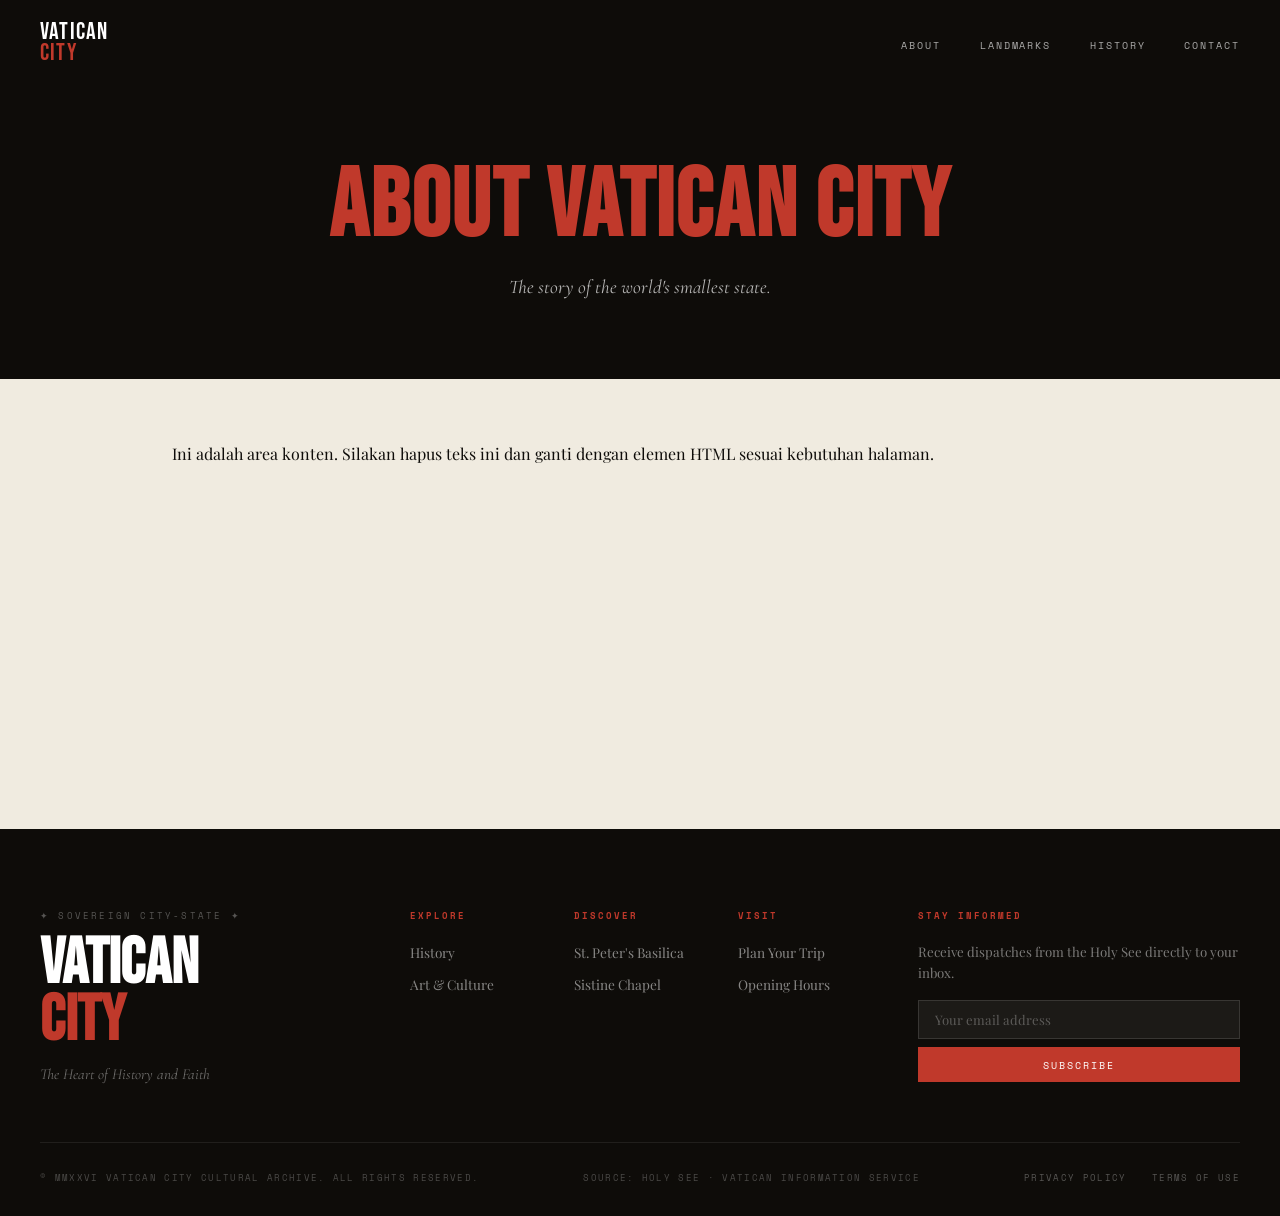
==== TUBES webdas/about.html @ 91aad861 "update navbar + bug fixing" ====
<!DOCTYPE html>
<html lang="en">

<head>
    <meta charset="UTF-8" />
    <meta name="viewport" content="width=device-width, initial-scale=1.0" />
    <title>About — Vatican City</title>
    <link rel="preconnect" href="https://fonts.googleapis.com" />
    <link rel="preconnect" href="https://fonts.gstatic.com" crossorigin />
    <link
        href="https://fonts.googleapis.com/css2?family=Bebas+Neue&family=Playfair+Display:ital,wght@0,400;0,700;1,400&family=Cormorant+Garamond:ital,wght@0,300;0,400;1,300;1,400&family=Space+Mono:wght@400;700&display=swap"
        rel="stylesheet" />
    <link rel="stylesheet" href="style.css" />

    <style>
        /* CSS TAMBAHAN KHUSUS TEMPLATE (Bisa lu pindahin ke style.css nanti) */
        .page-header {
            padding: 150px 2rem 80px;
            background: var(--dark);
            text-align: center;
            color: var(--white);
        }

        .page-header__title {
            font-family: var(--font-display);
            font-size: clamp(3rem, 8vw, 6rem);
            color: var(--red);
            text-transform: uppercase;
            letter-spacing: 0.02em;
        }

        .page-header__subtitle {
            font-family: var(--font-script);
            font-style: italic;
            font-size: 1.2rem;
            color: rgba(255, 255, 255, 0.7);
            margin-top: 10px;
        }

        .page-content {
            max-width: 1000px;
            margin: 0 auto;
            padding: 4rem 2rem;
            min-height: 50vh;
            /* Biar footer nggak naik kalau konten dikit */
        }
    </style>
</head>

<body>

    <nav class="navbar" id="navbar">
        <div class="navbar__inner">
            <a href="index.html" class="navbar__logo">
                <span class="navbar__logo-main">Vatican</span>
                <span class="navbar__logo-sub">City</span>
            </a>

                        <ul class="navbar__links" id="navLinks">
                <li><a href="about.html">About</a></li>
                <li><a href="landmarks.html">Landmarks</a></li>
                <li><a href="history.html">History</a></li>
                <li><a href="contact.html">Contact</a></li>
            </ul>

            <button class="navbar__hamburger" id="hamburger" aria-label="Toggle menu">
                <span></span>
                <span></span>
                <span></span>
            </button>
        </div>
    </nav>

    <header class="page-header">
        <h1 class="page-header__title">About Vatican City</h1>
        <p class="page-header__subtitle">The story of the world's smallest state.</p>
    </header>

    <main class="page-content">

        <p>Ini adalah area konten. Silakan hapus teks ini dan ganti dengan elemen HTML sesuai kebutuhan halaman.</p>

    </main>

    <footer class="footer">
        <div class="footer__top">
            <div class="footer__brand">
                <p class="footer__brand-eyebrow">✦ Sovereign City-State ✦</p>
                <h3 class="footer__brand-name">Vatican<br /><span>City</span></h3>
                <p class="footer__brand-tagline">The Heart of History and Faith</p>
            </div>

            <nav class="footer__nav">
                <div class="footer__nav-col">
                    <h4 class="footer__nav-title">Explore</h4>
                    <ul>
                        <li><a href="history.html">History</a></li>
                        <li><a href="culture.html">Art &amp; Culture</a></li>
                    </ul>
                </div>
                <div class="footer__nav-col">
                    <h4 class="footer__nav-title">Discover</h4>
                    <ul>
                        <li><a href="#">St. Peter's Basilica</a></li>
                        <li><a href="#">Sistine Chapel</a></li>
                    </ul>
                </div>
                <div class="footer__nav-col">
                    <h4 class="footer__nav-title">Visit</h4>
                    <ul>
                        <li><a href="visit.html">Plan Your Trip</a></li>
                        <li><a href="#">Opening Hours</a></li>
                    </ul>
                </div>
            </nav>

            <div class="footer__newsletter">
                <h4 class="footer__nav-title">Stay Informed</h4>
                <p>Receive dispatches from the Holy See directly to your inbox.</p>
                <div class="footer__form">
                    <input type="email" placeholder="Your email address" />
                    <button type="button">Subscribe</button>
                </div>
            </div>
        </div>

        <div class="footer__divider"></div>

        <div class="footer__bottom">
            <p class="footer__copy">© MMXXVI Vatican City Cultural Archive. All rights reserved.</p>
            <p class="footer__source">Source: Holy See · Vatican Information Service</p>
            <div class="footer__links">
                <a href="#">Privacy Policy</a>
                <a href="#">Terms of Use</a>
            </div>
        </div>
    </footer>

    <script src="script.js"></script>
</body>

</html>
---- TUBES webdas/style.css ----
/* ═══════════════════════════════════════════════════
   Vatican City — style.css
   ═══════════════════════════════════════════════════ */

/* ── Reset & Variables ─────────────────────────────── */
*, *::before, *::after { box-sizing: border-box; margin: 0; padding: 0; }

:root {
  --cream:   #f0ebe0;
  --cream-dk: #e5ddd0;
  --dark:    #0e0c09;
  --red:     #c0392b;
  --gold:    #b8860b;
  --white:   #ffffff;
  --gray:    #888880;
  --font-display: 'Bebas Neue', sans-serif;
  --font-serif:   'Playfair Display', serif;
  --font-script:  'Cormorant Garamond', serif;
  --font-mono:    'Space Mono', monospace;
}

html { scroll-behavior: smooth; }

body {
  background: var(--cream);
  color: var(--dark);
  font-family: var(--font-serif);
  overflow-x: hidden;
}

/* ═══════════════════════════════════ NAVBAR ══════════════════════════════════ */

.navbar {
  position: fixed;
  top: 0;
  left: 0;
  right: 0;
  z-index: 100;
  padding: 1.4rem 2rem;
  transition: background 0.4s ease, padding 0.4s ease, backdrop-filter 0.4s;
}

.navbar--scrolled {
  background: rgba(10, 8, 5, 0.85);
  backdrop-filter: blur(12px);
  -webkit-backdrop-filter: blur(12px);
  padding: 0.9rem 2rem;
  border-bottom: 1px solid rgba(255,255,255,0.06);
}

.navbar__inner {
  max-width: 1200px;
  margin: 0 auto;
  display: flex;
  align-items: center;
  justify-content: space-between;
}

/* Logo */
.navbar__logo {
  text-decoration: none;
  display: flex;
  flex-direction: column;
  line-height: 0.85;
}

.navbar__logo-main {
  font-family: var(--font-display);
  font-size: 1.5rem;
  letter-spacing: 0.05em;
  color: var(--white);
  text-transform: uppercase;
  transition: color 0.25s;
}

.navbar__logo-sub {
  font-family: var(--font-display);
  font-size: 1.5rem;
  letter-spacing: 0.05em;
  color: var(--red);
  text-transform: uppercase;
  transition: color 0.25s;
}

.navbar__logo:hover .navbar__logo-main { color: rgba(255,255,255,0.75); }

/* Links */
.navbar__links {
  list-style: none;
  display: flex;
  align-items: center;
  gap: 2.4rem;
}

.navbar__links a {
  font-family: var(--font-mono);
  font-size: 0.62rem;
  letter-spacing: 0.2em;
  text-transform: uppercase;
  color: rgba(255,255,255,0.65);
  text-decoration: none;
  position: relative;
  transition: color 0.25s;
}

.navbar__links a::after {
  content: '';
  position: absolute;
  bottom: -3px;
  left: 0;
  width: 0;
  height: 1px;
  background: var(--red);
  transition: width 0.3s ease;
}

.navbar__links a:hover { color: var(--white); }
.navbar__links a:hover::after { width: 100%; }

/* Hamburger */
.navbar__hamburger {
  display: none;
  flex-direction: column;
  gap: 5px;
  background: none;
  border: none;
  cursor: pointer;
  padding: 4px;
}

.navbar__hamburger span {
  display: block;
  width: 24px;
  height: 2px;
  background: var(--white);
  transition: transform 0.3s ease, opacity 0.3s ease;
}

.navbar__hamburger--open span:nth-child(1) {
  transform: translateY(7px) rotate(45deg);
}
.navbar__hamburger--open span:nth-child(2) {
  opacity: 0;
}
.navbar__hamburger--open span:nth-child(3) {
  transform: translateY(-7px) rotate(-45deg);
}

/* ── Mobile overlay nav (body-level, bypasses backdrop-filter stacking context) */
#mobileNav {
  display: none;
  position: fixed;
  inset: 0;
  z-index: 9999;
  background: rgba(10, 8, 5, 0.97);
  flex-direction: column;
  justify-content: center;
  align-items: center;
  gap: 2.5rem;
  margin: 0;
  padding: 0;
}

#mobileNav.mobile-nav--open {
  display: flex;
}

#mobileNav ul {
  list-style: none;
  display: flex;
  flex-direction: column;
  align-items: center;
  gap: 2.5rem;
  padding: 0;
  margin: 0;
}

#mobileNav li { list-style: none; }

#mobileNav a {
  font-family: var(--font-mono);
  font-size: 1rem;
  letter-spacing: 0.25em;
  text-transform: uppercase;
  color: rgba(255,255,255,0.75);
  text-decoration: none;
  transition: color 0.25s;
}

#mobileNav a:hover { color: var(--white); }

/* Close button inside the overlay — lives in same stacking context as overlay */
.mobile-nav__close {
  position: absolute;
  top: 1.4rem;
  right: 1.6rem;
  width: 40px;
  height: 40px;
  background: none;
  border: none;
  cursor: pointer;
  display: flex;
  flex-direction: column;
  justify-content: center;
  align-items: center;
  gap: 0;
  padding: 4px;
}

.mobile-nav__close span {
  display: block;
  width: 24px;
  height: 2px;
  background: var(--white);
  position: absolute;
}

.mobile-nav__close span:nth-child(1) {
  transform: rotate(45deg);
}

.mobile-nav__close span:nth-child(2) {
  transform: rotate(-45deg);
}

.mobile-nav__close:hover span {
  background: var(--red);
}

/* ── Mobile navbar ──────────────────────────── */
@media (max-width: 700px) {
  .navbar__hamburger {
    display: flex;
  }

  /* Hide the original <ul> on mobile — overlay handles it */
  .navbar__links {
    display: none !important;
  }
}

/* ═══════════════════════════════════ HERO ═══════════════════════════════════ */


.hero {
  position: relative;
  height: 100svh;
  min-height: 700px;
  display: flex;
  flex-direction: column;
  align-items: center;
  justify-content: center;
  overflow: hidden;
  padding-top: 80px; /* offset for fixed navbar */
  padding-bottom: 5rem; /* breathing room so CTA doesn't crowd Quick Facts */
}

.hero__bg {
  position: absolute;
  inset: 0;
  z-index: 0;
}

.hero__photo {
  width: 100%;
  height: 100%;
  object-fit: cover;
  object-position: center top;
  filter: sepia(20%) brightness(0.55) contrast(1.1);
}

.hero__overlay {
  position: absolute;
  inset: 0;
  background: linear-gradient(
    to bottom,
    rgba(10,8,5,0.35) 0%,
    rgba(10,8,5,0.1) 40%,
    rgba(10,8,5,0.4) 80%,
    rgba(10,8,5,0.9) 100%
  );
}

/* Centre inset image */
.hero__inset {
  position: absolute;
  top: 50%;
  left: 50%;
  transform: translate(-50%, -50%);
  z-index: 2;
  display: flex;
  flex-direction: column;
  align-items: center;
  gap: 6px;
}

.hero__inset img {
  width: clamp(100px, 13vw, 200px);
  aspect-ratio: 3/4;
  object-fit: cover;
  border-radius: 4px;
  box-shadow: 0 0 60px rgba(0,0,0,0.6);
}

.hero__inset-caption {
  font-family: var(--font-mono);
  font-size: 0.6rem;
  letter-spacing: 0.15em;
  color: rgba(255,255,255,0.5);
  text-transform: uppercase;
}

/* Content */
.hero__content {
  position: relative;
  z-index: 3;
  display: flex;
  flex-direction: column;
  align-items: center;
  text-align: center;
  width: 100%;
  padding: 0 1rem;
}

.hero__eyebrow {
  font-family: var(--font-mono);
  font-size: clamp(0.45rem, 1vw, 0.65rem);
  letter-spacing: 0.2em;
  color: rgba(255,255,255,0.55);
  text-transform: uppercase;
  margin-bottom: 0.4rem;
}

.hero__title {
  display: flex;
  flex-direction: column;
  align-items: center;
  line-height: 0.88;
  color: var(--red);
  font-family: var(--font-display);
  text-transform: uppercase;
  pointer-events: none;
}

.hero__title-top {
  font-size: clamp(3.5rem, 13vw, 10rem);
  letter-spacing: -0.01em;
  position: relative;
  z-index: 5;
  animation: fadeDown 0.9s ease both;
}

.hero__title-bottom {
  font-size: clamp(3.5rem, 13vw, 10rem);
  letter-spacing: -0.01em;
  position: relative;
  z-index: 1;
  /* gap to leave room for inset image in between */
  margin-top: clamp(6rem, 16vw, 13rem);
  animation: fadeUp 0.9s 0.15s ease both;
}

.hero__subtitle {
  font-family: var(--font-script);
  font-style: italic;
  font-size: clamp(0.95rem, 2.2vw, 1.6rem);
  color: var(--white);
  margin-top: 0.6rem;
  animation: fadeIn 1s 0.4s ease both;
}

.hero__anno {
  font-family: var(--font-mono);
  font-size: 0.55rem;
  letter-spacing: 0.25em;
  color: rgba(255,255,255,0.4);
  text-transform: uppercase;
  margin-top: 0.3rem;
  animation: fadeIn 1s 0.55s ease both;
}

.hero__cta {
  display: inline-block;
  margin-top: 1rem;
  padding: 0.6rem 2rem;
  border: 1.5px solid var(--white);
  color: var(--white);
  font-family: var(--font-mono);
  font-size: 0.6rem;
  letter-spacing: 0.25em;
  text-transform: uppercase;
  text-decoration: none;
  transition: background 0.3s, color 0.3s;
  animation: fadeIn 1s 0.7s ease both;
}

.hero__cta:hover {
  background: var(--white);
  color: var(--dark);
}

.hero__scroll-hint {
  position: absolute;
  bottom: 1.2rem;
  left: 50%;
  transform: translateX(-50%);
  z-index: 4;
  font-family: var(--font-mono);
  font-size: 0.5rem;
  letter-spacing: 0.3em;
  color: rgba(255,255,255,0.35);
  text-transform: uppercase;
  animation: pulse 2s infinite;
}

/* ═══════════════════════════════════ QUICK FACTS ══════════════════════════════ */

.facts {
  background: var(--cream);
  padding: 5rem 0 3rem;
}

.facts__inner {
  max-width: 1200px;
  margin: 0 auto;
  padding: 0 2rem;
  display: grid;
  grid-template-columns: 1fr 1fr;
  gap: 2rem;
  align-items: start;
  margin-bottom: 3.5rem;
}

.facts__eyebrow-row {
  display: flex;
  align-items: center;
  gap: 0.8rem;
  margin-bottom: 1rem;
}

.facts__line {
  display: block;
  width: 2.5rem;
  height: 2px;
  background: var(--red);
}

.facts__eyebrow {
  font-family: var(--font-mono);
  font-size: 0.6rem;
  letter-spacing: 0.2em;
  text-transform: uppercase;
  color: var(--red);
}

.facts__heading {
  font-family: var(--font-display);
  font-size: clamp(4rem, 9vw, 7rem);
  line-height: 0.92;
  text-transform: uppercase;
  color: var(--dark);
  letter-spacing: -0.01em;
}

.facts__heading-red {
  color: var(--red);
  font-family: var(--font-display);
  font-style: italic;
}

.facts__blurb {
  padding-top: 2rem;
  border-left: 1px solid var(--cream-dk);
  padding-left: 2rem;
}

.facts__quote {
  font-family: var(--font-script);
  font-style: italic;
  font-size: clamp(0.95rem, 1.6vw, 1.15rem);
  line-height: 1.7;
  color: #444;
  margin-bottom: 1rem;
}

.facts__est {
  font-family: var(--font-mono);
  font-size: 0.6rem;
  letter-spacing: 0.2em;
  text-transform: uppercase;
  color: var(--gray);
}

/* ── Arch Cards ──────────────────────────────────────── */

.cards {
  display: grid;
  grid-template-columns: repeat(4, 1fr);
  gap: 1.2rem;
  max-width: 1200px;
  margin: 0 auto;
  padding: 0 2rem;
}

.card {
  display: flex;
  flex-direction: column;
  background: var(--dark);
  border-radius: 120px 120px 8px 8px;
  overflow: hidden;
  cursor: pointer;
  transition: transform 0.35s ease, box-shadow 0.35s ease;
  box-shadow: 0 8px 40px rgba(0,0,0,0.18);
}

.card:hover {
  transform: translateY(-6px);
  box-shadow: 0 20px 60px rgba(0,0,0,0.28);
}

.card__arch {
  position: relative;
  aspect-ratio: 3/4;
  overflow: hidden;
  border-radius: 120px 120px 0 0;
}

.card__arch img {
  width: 100%;
  height: 100%;
  object-fit: cover;
  filter: brightness(0.65) saturate(0.9);
  transition: filter 0.4s, transform 0.4s;
}

.card:hover .card__arch img {
  filter: brightness(0.75) saturate(1.1);
  transform: scale(1.04);
}

.card__img-overlay {
  position: absolute;
  inset: 0;
  background: linear-gradient(
    to bottom,
    transparent 35%,
    rgba(0,0,0,0.6) 100%
  );
}

.card__stat {
  position: absolute;
  top: 50%;
  left: 50%;
  transform: translate(-50%, -50%);
  font-family: var(--font-display);
  font-size: clamp(2.2rem, 4vw, 3.2rem);
  color: var(--accent, #c0392b);
  text-align: center;
  line-height: 1.1;
  text-shadow: 0 2px 20px rgba(0,0,0,0.5);
  pointer-events: none;
}

.card__stat--script {
  font-family: var(--font-script);
  font-style: italic;
  font-size: clamp(2rem, 3.5vw, 3rem);
}

.card__stat--purple { color: #7b68ee; }

.card__unit {
  display: block;
  font-family: var(--font-script);
  font-style: italic;
  font-size: 0.55em;
  color: rgba(255,255,255,0.65);
}

.card__body {
  padding: 1rem 1.2rem 0.6rem;
  flex: 1;
}

.card__desc {
  font-family: var(--font-serif);
  font-size: 0.72rem;
  line-height: 1.65;
  color: rgba(255,255,255,0.6);
  text-align: center;
}

.card__foot {
  display: flex;
  align-items: center;
  justify-content: space-between;
  padding: 0.8rem 1.2rem;
  border-top: 1px solid rgba(255,255,255,0.06);
}

.card__label {
  font-family: var(--font-mono);
  font-size: 0.6rem;
  letter-spacing: 0.2em;
  text-transform: uppercase;
  color: rgba(255,255,255,0.55);
}

.card__diamond {
  color: var(--accent, #c0392b);
  font-size: 0.7rem;
}

/* source line */
.facts__source {
  text-align: center;
  margin-top: 2.5rem;
  font-family: var(--font-mono);
  font-size: 0.55rem;
  letter-spacing: 0.2em;
  text-transform: uppercase;
  color: var(--gray);
  opacity: 0.6;
  padding-bottom: 1rem;
}

/* ═══════════════════════════════════ FOOTER ═══════════════════════════════════ */

.footer {
  background: var(--dark);
  color: rgba(255,255,255,0.7);
  padding: 5rem 2rem 2rem;
  font-family: var(--font-serif);
}

.footer__top {
  max-width: 1200px;
  margin: 0 auto;
  display: grid;
  grid-template-columns: 1.4fr 2fr 1.4fr;
  gap: 3rem;
  align-items: start;
  padding-bottom: 3.5rem;
}

/* Brand column */
.footer__brand-eyebrow {
  font-family: var(--font-mono);
  font-size: 0.55rem;
  letter-spacing: 0.25em;
  color: rgba(255,255,255,0.3);
  margin-bottom: 0.8rem;
  text-transform: uppercase;
}

.footer__brand-name {
  font-family: var(--font-display);
  font-size: clamp(2.8rem, 5vw, 4.5rem);
  line-height: 0.9;
  color: var(--white);
  text-transform: uppercase;
  margin-bottom: 0.8rem;
}

.footer__brand-name span {
  color: var(--red);
}

.footer__brand-tagline {
  font-family: var(--font-script);
  font-style: italic;
  font-size: 0.95rem;
  color: rgba(255,255,255,0.4);
  line-height: 1.5;
}

/* Nav columns */
.footer__nav {
  display: grid;
  grid-template-columns: repeat(3, 1fr);
  gap: 2rem;
}

.footer__nav-title {
  font-family: var(--font-mono);
  font-size: 0.58rem;
  letter-spacing: 0.22em;
  text-transform: uppercase;
  color: var(--red);
  margin-bottom: 1.2rem;
}

.footer__nav ul {
  list-style: none;
  display: flex;
  flex-direction: column;
  gap: 0.65rem;
}

.footer__nav a {
  color: rgba(255,255,255,0.5);
  text-decoration: none;
  font-size: 0.85rem;
  font-family: var(--font-serif);
  transition: color 0.25s;
}

.footer__nav a:hover { color: var(--white); }

/* Newsletter */
.footer__newsletter p {
  font-size: 0.83rem;
  line-height: 1.6;
  color: rgba(255,255,255,0.45);
  margin-bottom: 1rem;
}

.footer__form {
  display: flex;
  flex-direction: column;
  gap: 0.5rem;
}

.footer__form input {
  background: rgba(255,255,255,0.06);
  border: 1px solid rgba(255,255,255,0.12);
  color: var(--white);
  padding: 0.65rem 1rem;
  font-family: var(--font-serif);
  font-size: 0.82rem;
  outline: none;
  transition: border-color 0.25s;
}

.footer__form input::placeholder { color: rgba(255,255,255,0.28); }
.footer__form input:focus { border-color: rgba(255,255,255,0.4); }

.footer__form button {
  background: var(--red);
  border: none;
  color: var(--white);
  padding: 0.65rem 1rem;
  font-family: var(--font-mono);
  font-size: 0.6rem;
  letter-spacing: 0.2em;
  text-transform: uppercase;
  cursor: pointer;
  transition: background 0.25s;
}

.footer__form button:hover { background: #a93226; }

/* Divider */
.footer__divider {
  max-width: 1200px;
  margin: 0 auto 1.8rem;
  height: 1px;
  background: rgba(255,255,255,0.08);
}

/* Bottom bar */
.footer__bottom {
  max-width: 1200px;
  margin: 0 auto;
  display: flex;
  align-items: center;
  justify-content: space-between;
  flex-wrap: wrap;
  gap: 0.8rem;
}

.footer__copy,
.footer__source {
  font-family: var(--font-mono);
  font-size: 0.55rem;
  letter-spacing: 0.15em;
  text-transform: uppercase;
  color: rgba(255,255,255,0.25);
}

.footer__links {
  display: flex;
  gap: 1.6rem;
}

.footer__links a {
  font-family: var(--font-mono);
  font-size: 0.55rem;
  letter-spacing: 0.15em;
  text-transform: uppercase;
  color: rgba(255,255,255,0.3);
  text-decoration: none;
  transition: color 0.25s;
}

.footer__links a:hover { color: rgba(255,255,255,0.7); }

/* ═══════════════════════════════════ ANIMATIONS ════════════════════════════ */

@keyframes fadeDown {
  from { opacity: 0; transform: translateY(-20px); }
  to   { opacity: 1; transform: translateY(0); }
}

@keyframes fadeUp {
  from { opacity: 0; transform: translateY(20px); }
  to   { opacity: 1; transform: translateY(0); }
}

@keyframes fadeIn {
  from { opacity: 0; }
  to   { opacity: 1; }
}

@keyframes pulse {
  0%, 100% { opacity: 0.35; }
  50%       { opacity: 0.7; }
}

/* ═══════════════════════════════════ RESPONSIVE ════════════════════════════ */

/* Mobile first — base styles above are already mobile friendly.
   The grid changes kick in at wider viewports. */

@media (max-width: 900px) {
  .cards {
    grid-template-columns: repeat(2, 1fr);
  }

  .facts__inner {
    grid-template-columns: 1fr;
  }

  .facts__blurb {
    border-left: none;
    border-top: 1px solid var(--cream-dk);
    padding-left: 0;
    padding-top: 1.5rem;
  }

  .footer__top {
    grid-template-columns: 1fr 1fr;
    gap: 2rem;
  }

  .footer__brand {
    grid-column: 1 / -1;
  }

  .footer__newsletter {
    grid-column: 1 / -1;
  }
}

@media (max-width: 600px) {
  .cards {
    grid-template-columns: 1fr;
    padding: 0 1.2rem;
  }

  .hero {
    min-height: 100svh;
    padding-top: 70px;
    padding-bottom: 3.5rem;
    justify-content: flex-end;
  }

  .hero__inset img {
    width: 38vw;
  }

  .hero__title-bottom {
    margin-top: clamp(4.5rem, 12vw, 9rem);
  }

  .footer__top {
    grid-template-columns: 1fr;
  }

  .footer__nav {
    grid-template-columns: 1fr 1fr;
  }

  .footer__bottom {
    flex-direction: column;
    text-align: center;
    align-items: center;
  }
}
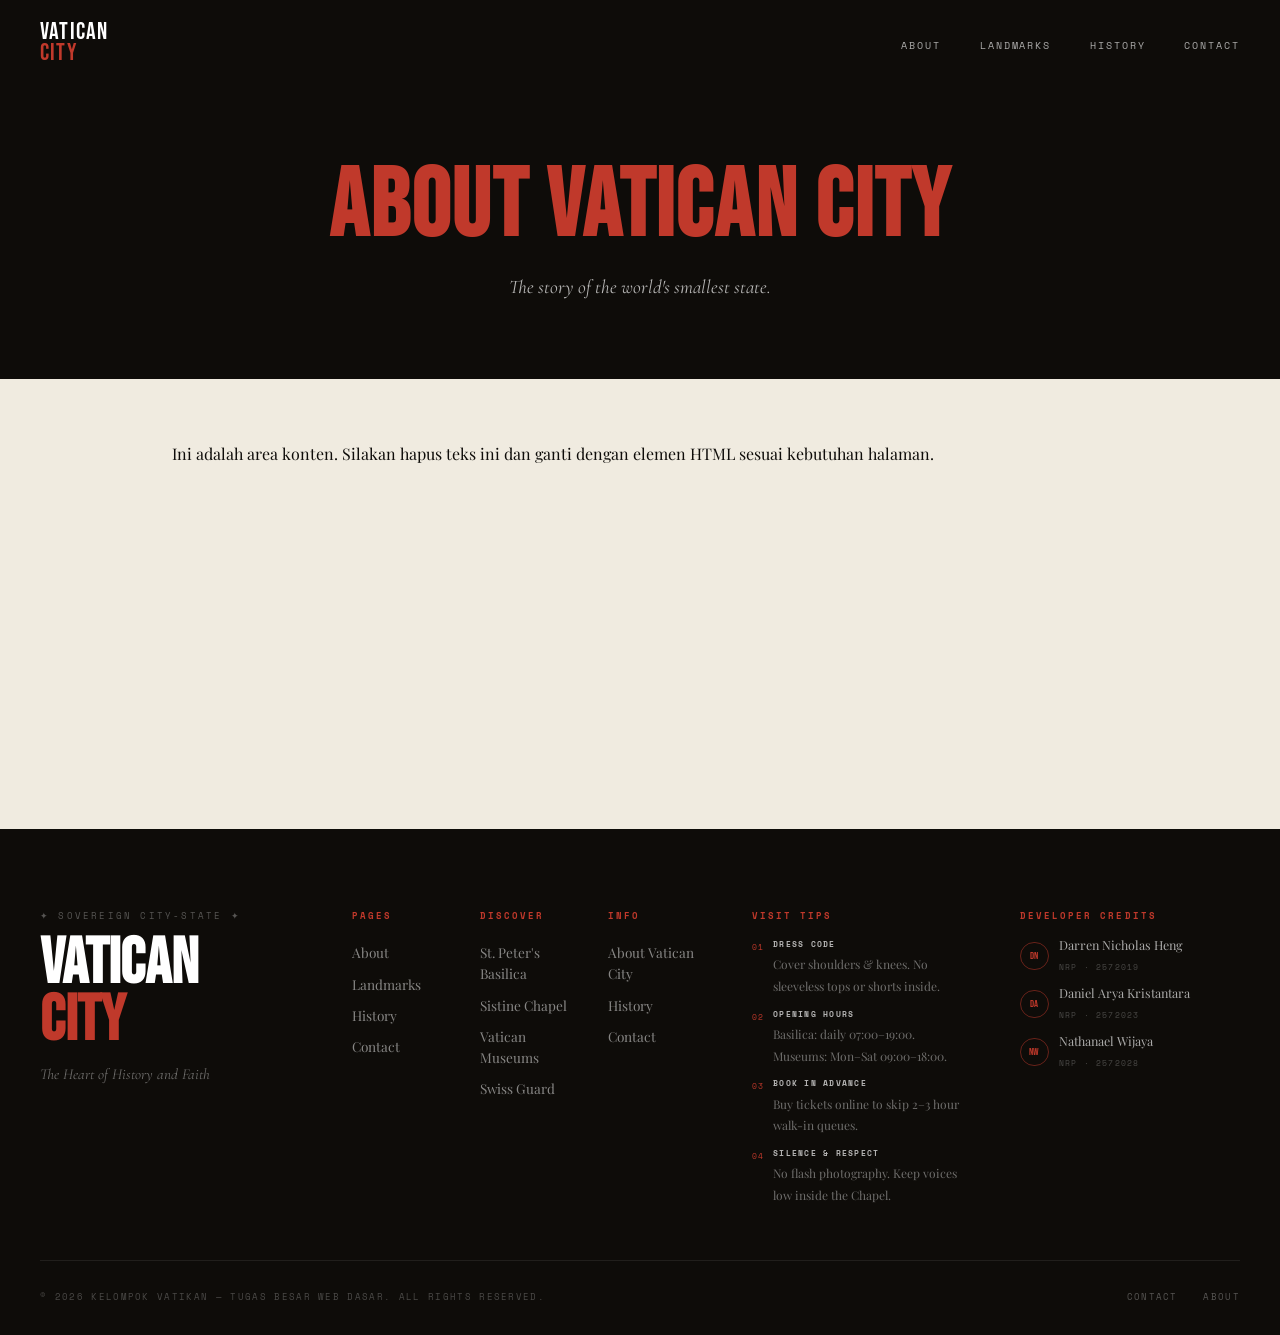
==== commit d5fd6712: "footer updated" ====
--- a/TUBES webdas/about.html
+++ b/TUBES webdas/about.html
@@ -2,141 +2,205 @@
 <html lang="en">
 
 <head>
-    <meta charset="UTF-8" />
-    <meta name="viewport" content="width=device-width, initial-scale=1.0" />
-    <title>About — Vatican City</title>
-    <link rel="preconnect" href="https://fonts.googleapis.com" />
-    <link rel="preconnect" href="https://fonts.gstatic.com" crossorigin />
-    <link
-        href="https://fonts.googleapis.com/css2?family=Bebas+Neue&family=Playfair+Display:ital,wght@0,400;0,700;1,400&family=Cormorant+Garamond:ital,wght@0,300;0,400;1,300;1,400&family=Space+Mono:wght@400;700&display=swap"
-        rel="stylesheet" />
-    <link rel="stylesheet" href="style.css" />
-
-    <style>
-        /* CSS TAMBAHAN KHUSUS TEMPLATE (Bisa lu pindahin ke style.css nanti) */
-        .page-header {
-            padding: 150px 2rem 80px;
-            background: var(--dark);
-            text-align: center;
-            color: var(--white);
-        }
-
-        .page-header__title {
-            font-family: var(--font-display);
-            font-size: clamp(3rem, 8vw, 6rem);
-            color: var(--red);
-            text-transform: uppercase;
-            letter-spacing: 0.02em;
-        }
-
-        .page-header__subtitle {
-            font-family: var(--font-script);
-            font-style: italic;
-            font-size: 1.2rem;
-            color: rgba(255, 255, 255, 0.7);
-            margin-top: 10px;
-        }
-
-        .page-content {
-            max-width: 1000px;
-            margin: 0 auto;
-            padding: 4rem 2rem;
-            min-height: 50vh;
-            /* Biar footer nggak naik kalau konten dikit */
-        }
-    </style>
+  <meta charset="UTF-8" />
+  <meta name="viewport" content="width=device-width, initial-scale=1.0" />
+  <title>About — Vatican City</title>
+  <link rel="preconnect" href="https://fonts.googleapis.com" />
+  <link rel="preconnect" href="https://fonts.gstatic.com" crossorigin />
+  <link
+    href="https://fonts.googleapis.com/css2?family=Bebas+Neue&family=Playfair+Display:ital,wght@0,400;0,700;1,400&family=Cormorant+Garamond:ital,wght@0,300;0,400;1,300;1,400&family=Space+Mono:wght@400;700&display=swap"
+    rel="stylesheet" />
+  <link rel="stylesheet" href="style.css" />
+
+  <style>
+    /* CSS TAMBAHAN KHUSUS TEMPLATE (Bisa lu pindahin ke style.css nanti) */
+    .page-header {
+      padding: 150px 2rem 80px;
+      background: var(--dark);
+      text-align: center;
+      color: var(--white);
+    }
+
+    .page-header__title {
+      font-family: var(--font-display);
+      font-size: clamp(3rem, 8vw, 6rem);
+      color: var(--red);
+      text-transform: uppercase;
+      letter-spacing: 0.02em;
+    }
+
+    .page-header__subtitle {
+      font-family: var(--font-script);
+      font-style: italic;
+      font-size: 1.2rem;
+      color: rgba(255, 255, 255, 0.7);
+      margin-top: 10px;
+    }
+
+    .page-content {
+      max-width: 1000px;
+      margin: 0 auto;
+      padding: 4rem 2rem;
+      min-height: 50vh;
+      /* Biar footer nggak naik kalau konten dikit */
+    }
+  </style>
 </head>
 
 <body>
 
-    <nav class="navbar" id="navbar">
-        <div class="navbar__inner">
-            <a href="index.html" class="navbar__logo">
-                <span class="navbar__logo-main">Vatican</span>
-                <span class="navbar__logo-sub">City</span>
-            </a>
-
-                        <ul class="navbar__links" id="navLinks">
-                <li><a href="about.html">About</a></li>
-                <li><a href="landmarks.html">Landmarks</a></li>
-                <li><a href="history.html">History</a></li>
-                <li><a href="contact.html">Contact</a></li>
-            </ul>
-
-            <button class="navbar__hamburger" id="hamburger" aria-label="Toggle menu">
-                <span></span>
-                <span></span>
-                <span></span>
-            </button>
-        </div>
-    </nav>
-
-    <header class="page-header">
-        <h1 class="page-header__title">About Vatican City</h1>
-        <p class="page-header__subtitle">The story of the world's smallest state.</p>
-    </header>
-
-    <main class="page-content">
-
-        <p>Ini adalah area konten. Silakan hapus teks ini dan ganti dengan elemen HTML sesuai kebutuhan halaman.</p>
-
-    </main>
-
-    <footer class="footer">
-        <div class="footer__top">
-            <div class="footer__brand">
-                <p class="footer__brand-eyebrow">✦ Sovereign City-State ✦</p>
-                <h3 class="footer__brand-name">Vatican<br /><span>City</span></h3>
-                <p class="footer__brand-tagline">The Heart of History and Faith</p>
-            </div>
-
-            <nav class="footer__nav">
-                <div class="footer__nav-col">
-                    <h4 class="footer__nav-title">Explore</h4>
-                    <ul>
-                        <li><a href="history.html">History</a></li>
-                        <li><a href="culture.html">Art &amp; Culture</a></li>
-                    </ul>
-                </div>
-                <div class="footer__nav-col">
-                    <h4 class="footer__nav-title">Discover</h4>
-                    <ul>
-                        <li><a href="#">St. Peter's Basilica</a></li>
-                        <li><a href="#">Sistine Chapel</a></li>
-                    </ul>
-                </div>
-                <div class="footer__nav-col">
-                    <h4 class="footer__nav-title">Visit</h4>
-                    <ul>
-                        <li><a href="visit.html">Plan Your Trip</a></li>
-                        <li><a href="#">Opening Hours</a></li>
-                    </ul>
-                </div>
-            </nav>
-
-            <div class="footer__newsletter">
-                <h4 class="footer__nav-title">Stay Informed</h4>
-                <p>Receive dispatches from the Holy See directly to your inbox.</p>
-                <div class="footer__form">
-                    <input type="email" placeholder="Your email address" />
-                    <button type="button">Subscribe</button>
-                </div>
-            </div>
-        </div>
-
-        <div class="footer__divider"></div>
-
-        <div class="footer__bottom">
-            <p class="footer__copy">© MMXXVI Vatican City Cultural Archive. All rights reserved.</p>
-            <p class="footer__source">Source: Holy See · Vatican Information Service</p>
-            <div class="footer__links">
-                <a href="#">Privacy Policy</a>
-                <a href="#">Terms of Use</a>
-            </div>
-        </div>
-    </footer>
-
-    <script src="script.js"></script>
+  <nav class="navbar" id="navbar">
+    <div class="navbar__inner">
+      <a href="index.html" class="navbar__logo">
+        <span class="navbar__logo-main">Vatican</span>
+        <span class="navbar__logo-sub">City</span>
+      </a>
+
+      <ul class="navbar__links" id="navLinks">
+        <li><a href="about.html">About</a></li>
+        <li><a href="landmarks.html">Landmarks</a></li>
+        <li><a href="history.html">History</a></li>
+        <li><a href="contact.html">Contact</a></li>
+      </ul>
+
+      <button class="navbar__hamburger" id="hamburger" aria-label="Toggle menu">
+        <span></span>
+        <span></span>
+        <span></span>
+      </button>
+    </div>
+  </nav>
+
+  <header class="page-header">
+    <h1 class="page-header__title">About Vatican City</h1>
+    <p class="page-header__subtitle">The story of the world's smallest state.</p>
+  </header>
+
+  <main class="page-content">
+
+    <p>Ini adalah area konten. Silakan hapus teks ini dan ganti dengan elemen HTML sesuai kebutuhan halaman.</p>
+
+  </main>
+
+
+  <!-- ═══════════════════════════════════ FOOTER ═══════════════════════════════ -->
+  <footer class="footer">
+    <div class="footer__top">
+
+      <!-- Brand -->
+      <div class="footer__brand">
+        <p class="footer__brand-eyebrow">✦ Sovereign City-State ✦</p>
+        <h3 class="footer__brand-name">Vatican<br /><span>City</span></h3>
+        <p class="footer__brand-tagline">The Heart of History and Faith</p>
+      </div>
+
+      <!-- Nav -->
+      <nav class="footer__nav">
+        <div class="footer__nav-col">
+          <h4 class="footer__nav-title">Pages</h4>
+          <ul>
+            <li><a href="about.html">About</a></li>
+            <li><a href="landmarks.html">Landmarks</a></li>
+            <li><a href="history.html">History</a></li>
+            <li><a href="contact.html">Contact</a></li>
+          </ul>
+        </div>
+        <div class="footer__nav-col">
+          <h4 class="footer__nav-title">Discover</h4>
+          <ul>
+            <li><a href="landmarks.html">St. Peter's Basilica</a></li>
+            <li><a href="landmarks.html">Sistine Chapel</a></li>
+            <li><a href="landmarks.html">Vatican Museums</a></li>
+            <li><a href="landmarks.html">Swiss Guard</a></li>
+          </ul>
+        </div>
+        <div class="footer__nav-col">
+          <h4 class="footer__nav-title">Info</h4>
+          <ul>
+            <li><a href="about.html">About Vatican City</a></li>
+            <li><a href="history.html">History</a></li>
+            <li><a href="contact.html">Contact</a></li>
+          </ul>
+        </div>
+      </nav>
+
+      <!-- Visitor Tips -->
+      <div>
+        <h4 class="footer__tips-title">Visit Tips</h4>
+        <ul class="footer__tips-list">
+          <li class="footer__tip">
+            <span class="footer__tip-num">01</span>
+            <div class="footer__tip-body">
+              <strong>Dress Code</strong>
+              <span>Cover shoulders &amp; knees. No sleeveless tops or shorts inside.</span>
+            </div>
+          </li>
+          <li class="footer__tip">
+            <span class="footer__tip-num">02</span>
+            <div class="footer__tip-body">
+              <strong>Opening Hours</strong>
+              <span>Basilica: daily 07:00–19:00. Museums: Mon–Sat 09:00–18:00.</span>
+            </div>
+          </li>
+          <li class="footer__tip">
+            <span class="footer__tip-num">03</span>
+            <div class="footer__tip-body">
+              <strong>Book in Advance</strong>
+              <span>Buy tickets online to skip 2–3 hour walk-in queues.</span>
+            </div>
+          </li>
+          <li class="footer__tip">
+            <span class="footer__tip-num">04</span>
+            <div class="footer__tip-body">
+              <strong>Silence &amp; Respect</strong>
+              <span>No flash photography. Keep voices low inside the Chapel.</span>
+            </div>
+          </li>
+        </ul>
+      </div>
+
+      <!-- Credits -->
+      <div>
+        <h4 class="footer__credits-title">Developer Credits</h4>
+        <div class="footer__team">
+          <div class="footer__member">
+            <div class="footer__member-avatar">DN</div>
+            <div>
+              <span class="footer__member-name">Darren Nicholas Heng</span>
+              <span class="footer__member-id">NRP · 2572019</span>
+            </div>
+          </div>
+          <div class="footer__member">
+            <div class="footer__member-avatar">DA</div>
+            <div>
+              <span class="footer__member-name">Daniel Arya Kristantara</span>
+              <span class="footer__member-id">NRP · 2572023</span>
+            </div>
+          </div>
+          <div class="footer__member">
+            <div class="footer__member-avatar">NW</div>
+            <div>
+              <span class="footer__member-name">Nathanael Wijaya</span>
+              <span class="footer__member-id">NRP · 2572028</span>
+            </div>
+          </div>
+        </div>
+      </div>
+
+    </div>
+
+    <div class="footer__divider"></div>
+
+    <div class="footer__bottom">
+      <p class="footer__copy">© 2026 Kelompok Vatikan — Tugas Besar Web Dasar. All rights reserved.</p>
+      <div class="footer__links">
+        <a href="contact.html">Contact</a>
+        <a href="about.html">About</a>
+      </div>
+    </div>
+  </footer>
+
+  <script src="script.js"></script>
 </body>
 
 </html>
--- a/TUBES webdas/style.css
+++ b/TUBES webdas/style.css
@@ -638,7 +638,7 @@
   max-width: 1200px;
   margin: 0 auto;
   display: grid;
-  grid-template-columns: 1.4fr 2fr 1.4fr;
+  grid-template-columns: 1.2fr 1.6fr 1fr 1fr;
   gap: 3rem;
   align-items: start;
   padding-bottom: 3.5rem;
@@ -888,3 +888,115 @@
     align-items: center;
   }
 }
+
+
+/* ── Footer extras: visitor tips & credits (compact, dark-bg) ── */
+.footer__extras {
+  display: contents; /* slots into the footer__top grid naturally */
+}
+
+.footer__tips-title,
+.footer__credits-title {
+  font-family: var(--font-mono);
+  font-size: 0.58rem;
+  letter-spacing: 0.22em;
+  text-transform: uppercase;
+  color: var(--red);
+  margin-bottom: 1rem;
+}
+
+.footer__tips-list {
+  list-style: none;
+  display: flex;
+  flex-direction: column;
+  gap: 0.75rem;
+}
+
+.footer__tip {
+  display: flex;
+  gap: 0.6rem;
+  align-items: flex-start;
+}
+
+.footer__tip-num {
+  flex-shrink: 0;
+  font-family: var(--font-mono);
+  font-size: 0.5rem;
+  color: var(--red);
+  letter-spacing: 0.1em;
+  margin-top: 0.2rem;
+}
+
+.footer__tip-body strong {
+  display: block;
+  font-family: var(--font-mono);
+  font-size: 0.52rem;
+  letter-spacing: 0.15em;
+  text-transform: uppercase;
+  color: rgba(255,255,255,0.7);
+  margin-bottom: 0.15rem;
+}
+
+.footer__tip-body span {
+  font-family: var(--font-serif);
+  font-size: 0.75rem;
+  line-height: 1.55;
+  color: rgba(255,255,255,0.4);
+}
+
+.footer__team {
+  display: flex;
+  flex-direction: column;
+  gap: 0.75rem;
+}
+
+.footer__member {
+  display: flex;
+  align-items: center;
+  gap: 0.65rem;
+}
+
+.footer__member-avatar {
+  flex-shrink: 0;
+  width: 1.8rem;
+  height: 1.8rem;
+  border: 1px solid rgba(192,57,43,0.5);
+  border-radius: 50%;
+  display: flex;
+  align-items: center;
+  justify-content: center;
+  font-family: var(--font-display);
+  font-size: 0.6rem;
+  color: var(--red);
+}
+
+.footer__member-name {
+  font-family: var(--font-serif);
+  font-size: 0.78rem;
+  color: rgba(255,255,255,0.65);
+  display: block;
+  line-height: 1.2;
+}
+
+.footer__member-id {
+  font-family: var(--font-mono);
+  font-size: 0.48rem;
+  letter-spacing: 0.15em;
+  color: rgba(255,255,255,0.25);
+  text-transform: uppercase;
+}
+
+/* Responsive: collapse to 2-col then 1-col */
+@media (max-width: 1100px) {
+  .footer__top {
+    grid-template-columns: 1fr 1fr;
+  }
+  .footer__brand { grid-column: 1 / -1; }
+  .footer__newsletter { grid-column: 1 / -1; }
+}
+
+@media (max-width: 600px) {
+  .footer__top {
+    grid-template-columns: 1fr;
+  }
+}
